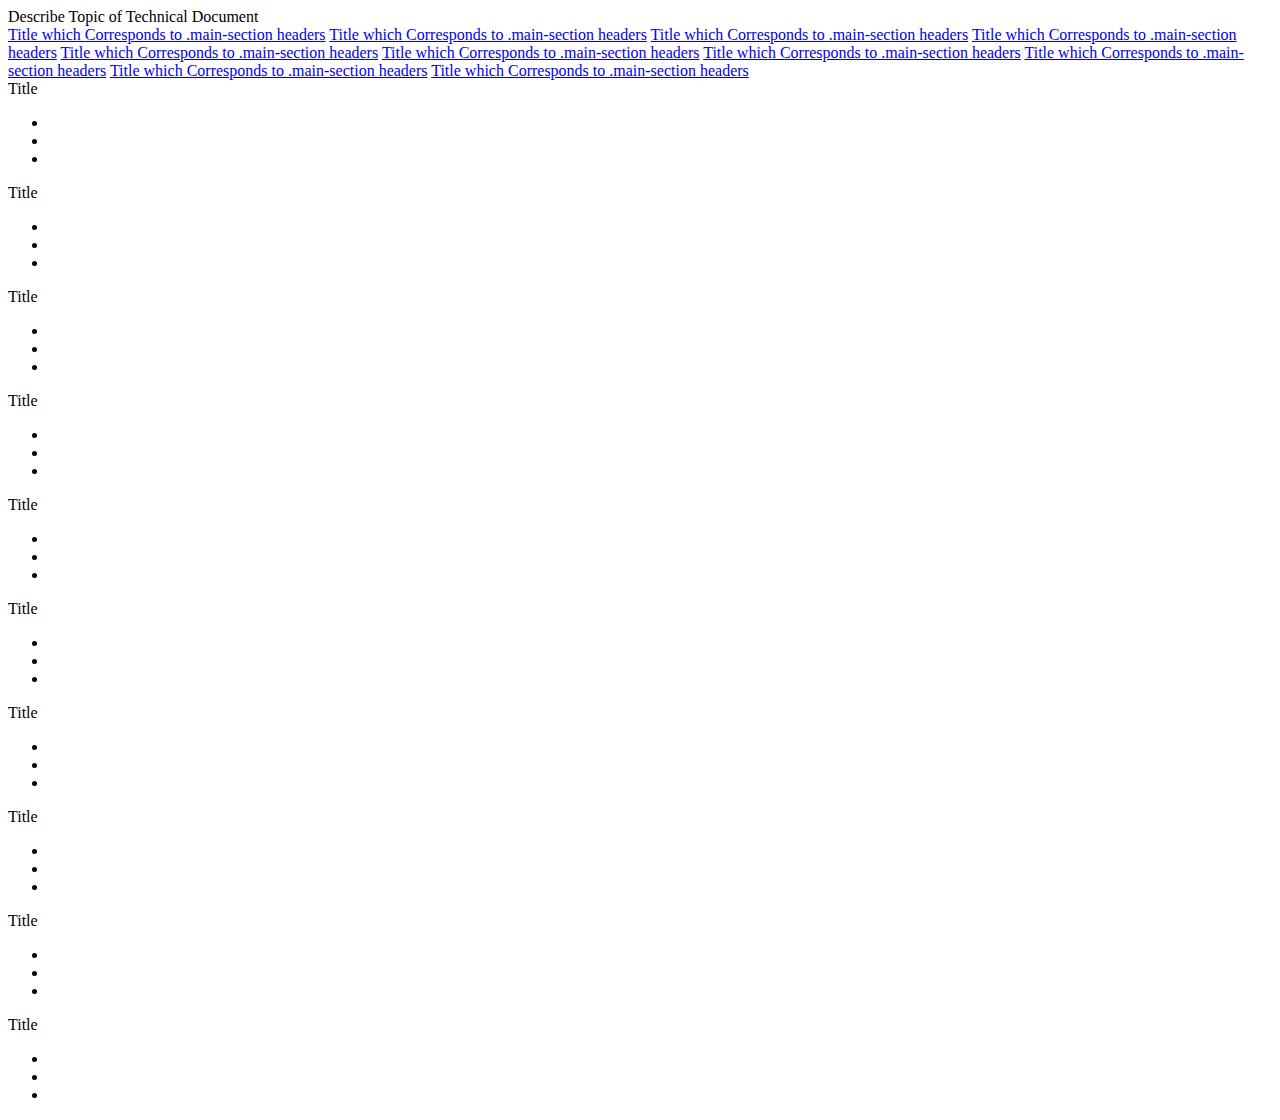
==== TDP.html @ b84b95ed "First Structural Commit" ====
<!DOCTYPE html>
<html lang="en">

<head>
    <meta charset="UTF-8">
    <meta name="viewport" content="width=device-width, initial-scale=1.0">
    <link rel="stylesheet" type="text/css" href="TDP.css">
    <title>Document</title>
</head>

<body>
    <nav id="navbar">
        <header>Describe Topic of Technical Document</header>
        <a href="#" class="nav-link">Title which Corresponds to .main-section headers</a>
        <a href="#" class="nav-link">Title which Corresponds to .main-section headers</a>
        <a href="#" class="nav-link">Title which Corresponds to .main-section headers</a>
        <a href="#" class="nav-link">Title which Corresponds to .main-section headers</a>
        <a href="#" class="nav-link">Title which Corresponds to .main-section headers</a>
        <a href="#" class="nav-link">Title which Corresponds to .main-section headers</a>
        <a href="#" class="nav-link">Title which Corresponds to .main-section headers</a>
        <a href="#" class="nav-link">Title which Corresponds to .main-section headers</a>
        <a href="#" class="nav-link">Title which Corresponds to .main-section headers</a>
        <a href="#" class="nav-link">Title which Corresponds to .main-section headers</a>
    </nav>
    <main id="main-doc">
        <section class="main-section">
            <header id="#_#_#">Title</header>
            <article>
                <p></p>
                <p></p>
                <code></code>
                <ul>
                    <li></li>
                    <li></li>
                    <li></li>
                </ul>
            </article>
        </section>
        <section class="main-section">
            <header id="#_#_#">Title</header>
            <article>
                <p></p>
                <p></p>
                <code></code>
                <ul>
                    <li></li>
                    <li></li>
                    <li></li>
                </ul>
            </article>
        </section>
        <section class="main-section">
            <header id="#_#_#">Title</header>
            <article>
                <p></p>
                <p></p>
                <code></code>
                <ul>
                    <li></li>
                    <li></li>
                    <li></li>
                </ul>
            </article>
        </section>
        <section class="main-section">
            <header id="#_#_#">Title</header>
            <article>
                <p></p>
                <p></p>
                <code></code>
                <ul>
                    <li></li>
                    <li></li>
                    <li></li>
                </ul>
            </article>
        </section>
        <section class="main-section">
            <header id="#_#_#">Title</header>
            <article>
                <p></p>
                <p></p>
                <code></code>
                <ul>
                    <li></li>
                    <li></li>
                    <li></li>
                </ul>
            </article>
        </section>
        <section class="main-section">
            <header id="#_#_#">Title</header>
            <article>
                <p></p>
                <p></p>
                <code></code>
                <ul>
                    <li></li>
                    <li></li>
                    <li></li>
                </ul>
            </article>
        </section>
        <section class="main-section">
            <header id="#_#_#">Title</header>
            <article>
                <p></p>
                <p></p>
                <code></code>
                <ul>
                    <li></li>
                    <li></li>
                    <li></li>
                </ul>
            </article>
        </section>
        <section class="main-section">
            <header id="#_#_#">Title</header>
            <article>
                <p></p>
                <p></p>
                <code></code>
                <ul>
                    <li></li>
                    <li></li>
                    <li></li>
                </ul>
            </article>
        </section>
        <section class="main-section">
            <header id="#_#_#">Title</header>
            <article>
                <p></p>
                <p></p>
                <code></code>
                <ul>
                    <li></li>
                    <li></li>
                    <li></li>
                </ul>
            </article>
        </section>
        <section class="main-section">
            <header id="#_#_#">Title</header>
            <article>
                <p></p>
                <p></p>
                <code></code>
                <ul>
                    <li></li>
                    <li></li>
                    <li></li>
                </ul>
            </article>
        </section>
    </main>
    <script src="https://cdn.freecodecamp.org/testable-projects-fcc/v1/bundle.js"></script>
</body>

</html>
---- TDP.css ----
:root {}


/*Must include a <main> with id="main-doc", which contains page's main content*/

#main-doc {}


/*Within id="main-doc" you must include <section> tags (minimum of 5) each with a class="main-section"*/

.main-section {}


/*The first element within each class="main-section" should be a <header> element*/


/*Each <header> element within the class="main-section" should have an id of the same name with underscores instead of spaces*/


/*---------------<header id="JaveScript_and_Java">JavaScript amd Java</header>---------------*/


/*The class="main-section" elements should have at least 10 <p> elements combined*/


/*The class="main-section" elements should have at least 5 <code> elements combined*/


/*The class="main-section" elements should have at least 5 <li> elements combined*/


/*Include a <nav> element with an id="navbar"*/

#navbar {}


/*-----navbar must contain one <header> element which contains text that describes the topic of the tech doc*

/*-----navbar must contain <a> elements with class="nav-link" (should be one for every class="main-section")-----*/

.nav-link {}


/*The <header> element in the navbar must come before any <a> elements in the navbar*/


/*Each class="nav-link" should contain text that corresponds to the header text within each <section> tag*/


/*Each navbar element should navigate to a corresponding section of the main-doc element*/


/*On regular sized devices the id="navbar" hsould be on the left side of the screen and should always be visible*

/*Must include at least one media query*/

@media (maxwidth: 800px) {}
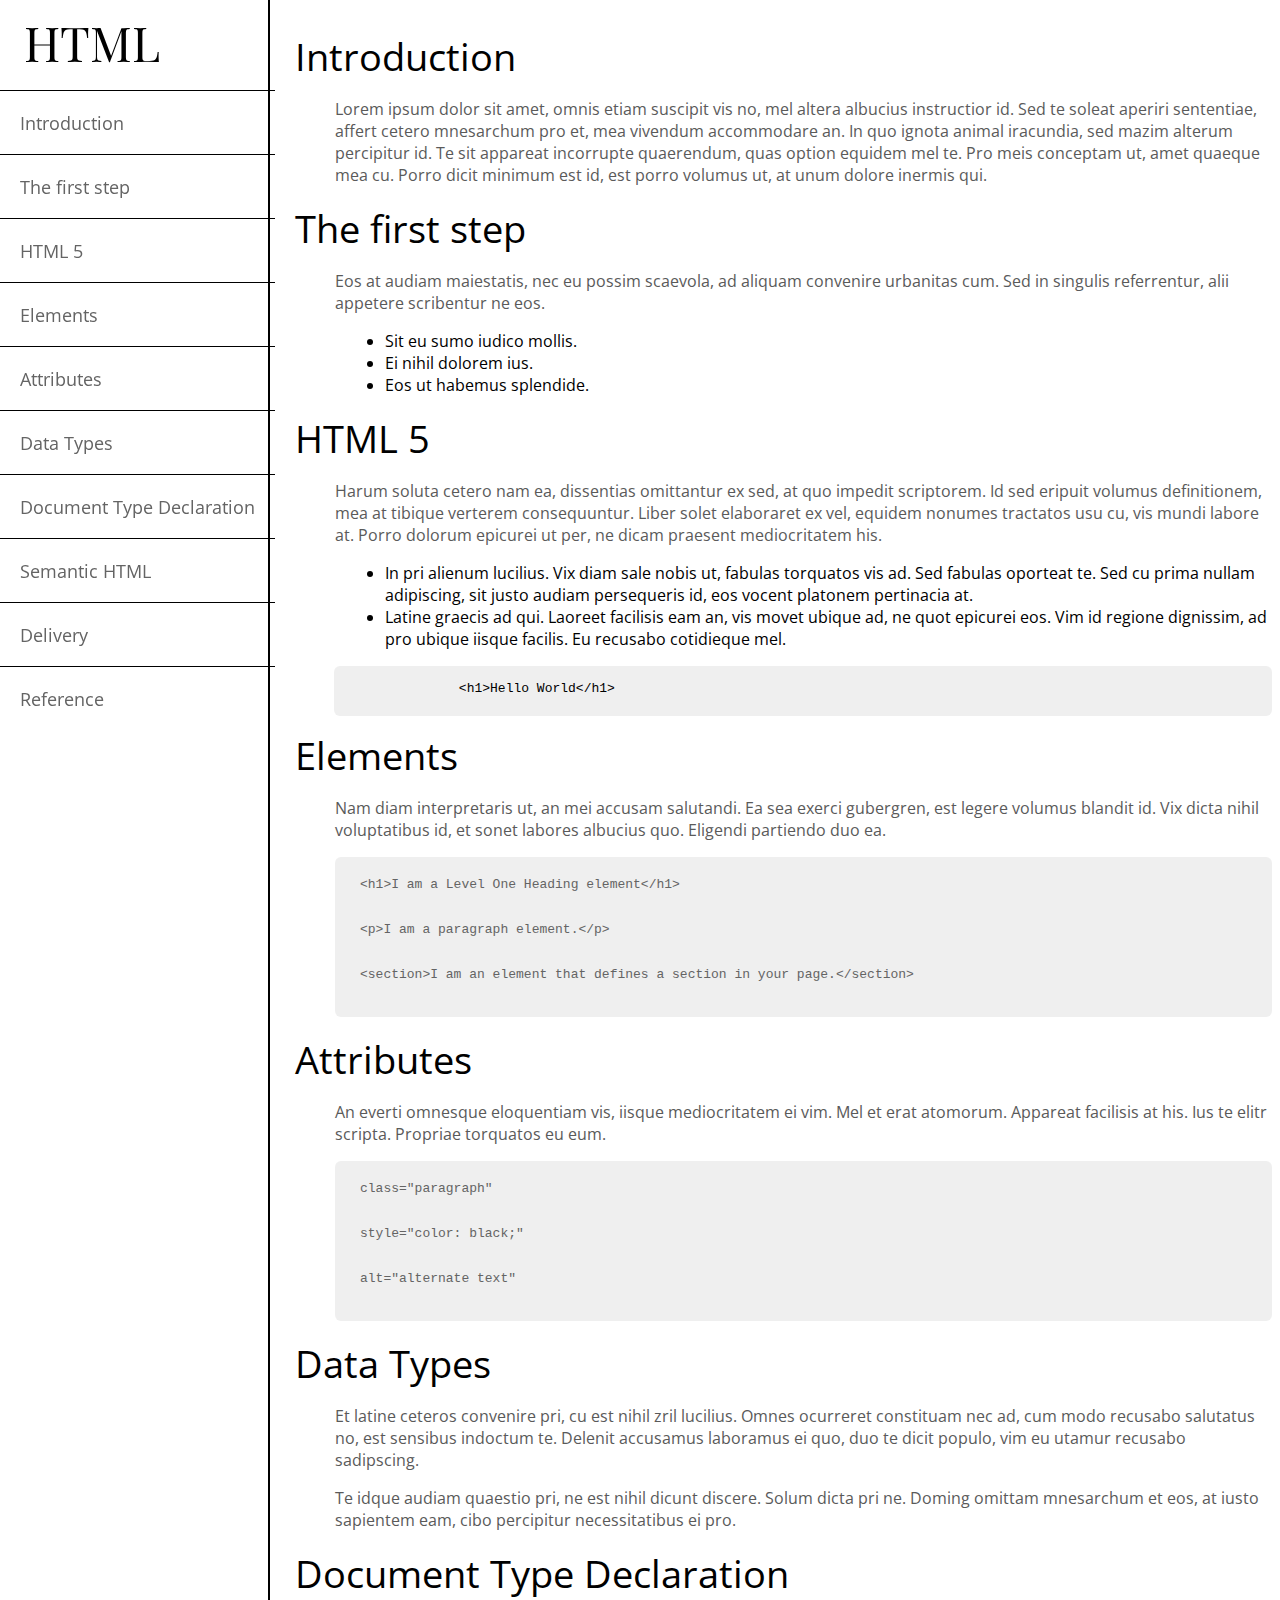
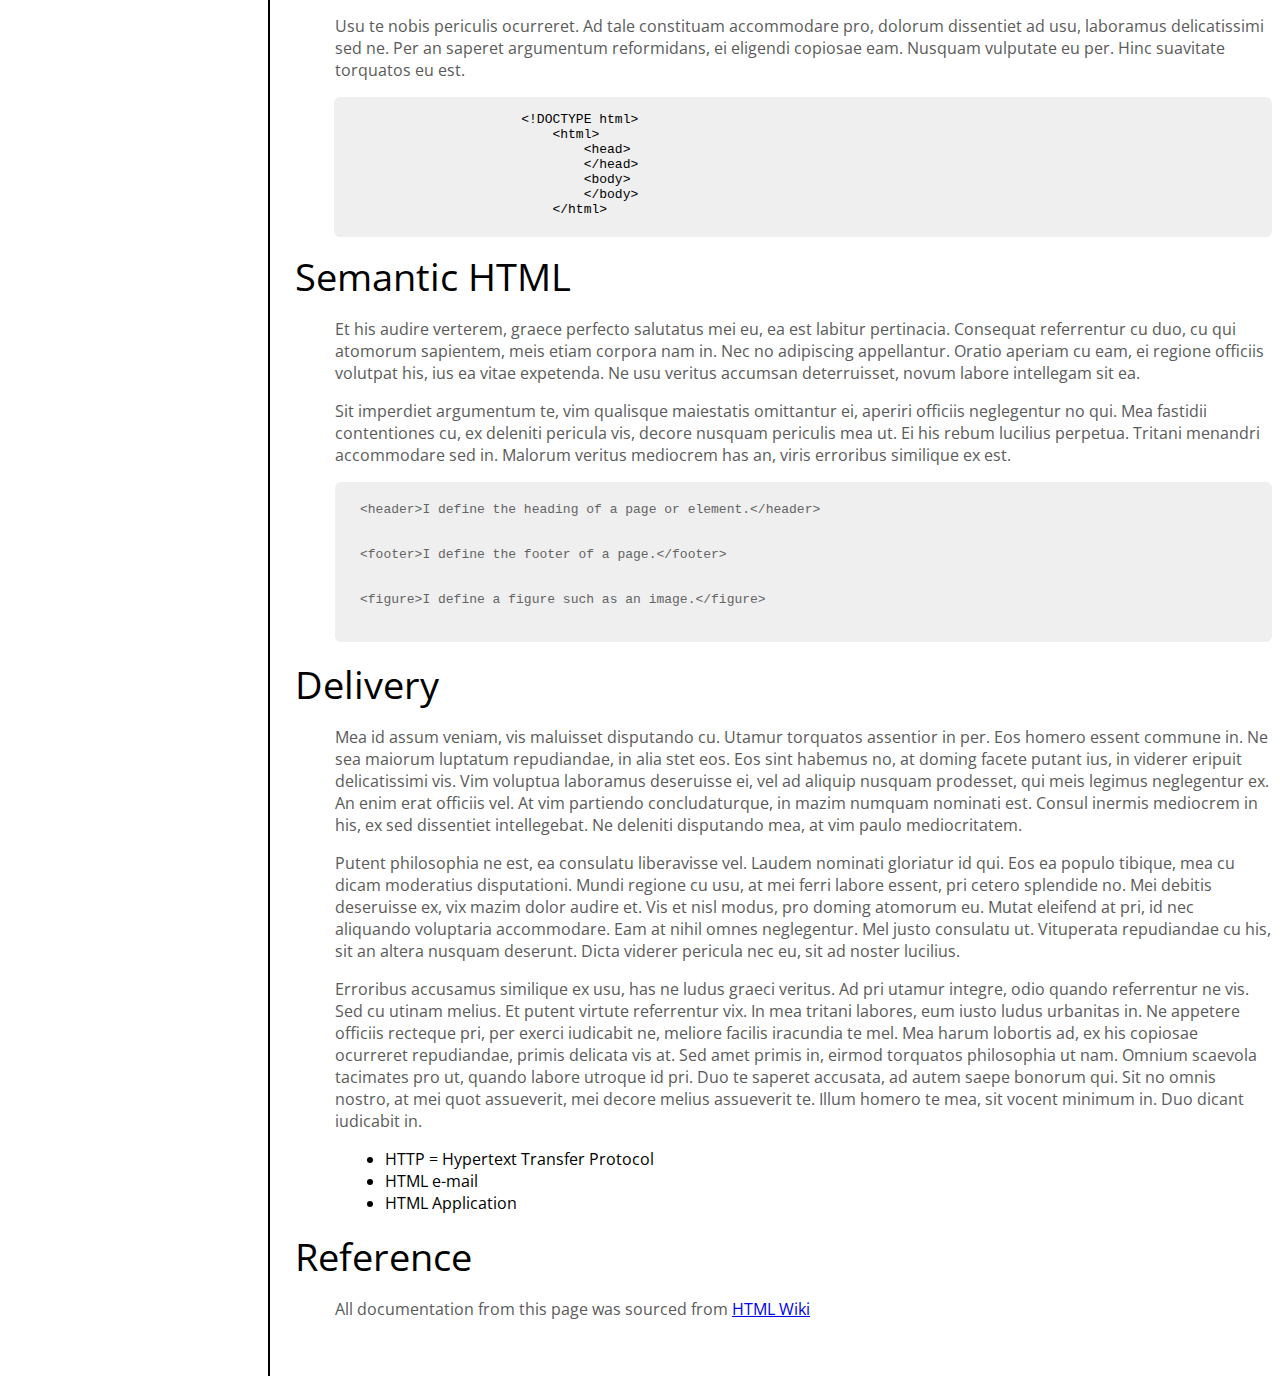
==== commit f6ddc86a: "second commit" ====
--- a/TDP.html
+++ b/TDP.html
@@ -5,152 +5,156 @@
     <meta charset="UTF-8">
     <meta name="viewport" content="width=device-width, initial-scale=1.0">
     <link rel="stylesheet" type="text/css" href="TDP.css">
-    <title>Document</title>
+    <link href="https://fonts.googleapis.com/css2?family=Open+Sans&display=swap" rel="stylesheet">
+    <link href="https://fonts.googleapis.com/css2?family=Playfair+Display:wght@700&display=swap" rel="stylesheet">
+    <title>Technical Documentation Project</title>
 </head>
 
 <body>
     <nav id="navbar">
-        <header>Describe Topic of Technical Document</header>
-        <a href="#" class="nav-link">Title which Corresponds to .main-section headers</a>
-        <a href="#" class="nav-link">Title which Corresponds to .main-section headers</a>
-        <a href="#" class="nav-link">Title which Corresponds to .main-section headers</a>
-        <a href="#" class="nav-link">Title which Corresponds to .main-section headers</a>
-        <a href="#" class="nav-link">Title which Corresponds to .main-section headers</a>
-        <a href="#" class="nav-link">Title which Corresponds to .main-section headers</a>
-        <a href="#" class="nav-link">Title which Corresponds to .main-section headers</a>
-        <a href="#" class="nav-link">Title which Corresponds to .main-section headers</a>
-        <a href="#" class="nav-link">Title which Corresponds to .main-section headers</a>
-        <a href="#" class="nav-link">Title which Corresponds to .main-section headers</a>
+        <header id="navbar-header">HTML</header>
+        <ul id="navbar-ul">
+            <li class="navbar-li"><a href="#Introduction" class="nav-link">Introduction</a></li>
+            <li class="navbar-li"><a href="#The_first_step" class="nav-link">The first step</a></li>
+            <li class="navbar-li"><a href="#HTML_5" class="nav-link">HTML 5</a></li>
+            <li class="navbar-li"><a href="#Elements" class="nav-link">Elements</a></li>
+            <li class="navbar-li"><a href="#Attributes" class="nav-link">Attributes</a></li>
+            <li class="navbar-li"><a href="#Data_Types" class="nav-link">Data Types</a></li>
+            <li class="navbar-li"><a href="#Document_Type_Declaration" class="nav-link">Document Type Declaration</a></li>
+            <li class="navbar-li"><a href="#Semantic_HTML" class="nav-link">Semantic HTML</a></li>
+            <li class="navbar-li"><a href="#Delivery" class="nav-link">Delivery</a></li>
+            <li class="navbar-li"><a href="#Reference" class="nav-link">Reference</a></li>
+        </ul>
     </nav>
     <main id="main-doc">
-        <section class="main-section">
-            <header id="#_#_#">Title</header>
+        <section class="main-section" id="Introduction">
+            <header>Introduction</header>
             <article>
-                <p></p>
-                <p></p>
-                <code></code>
+                <p>
+                    Lorem ipsum dolor sit amet, omnis etiam suscipit vis no, mel altera albucius instructior id. Sed te soleat aperiri sententiae, affert cetero mnesarchum pro et, mea vivendum accommodare an. In quo ignota animal iracundia, sed mazim alterum percipitur id.
+                    Te sit appareat incorrupte quaerendum, quas option equidem mel te. Pro meis conceptam ut, amet quaeque mea cu. Porro dicit minimum est id, est porro volumus ut, at unum dolore inermis qui.
+                </p>
+            </article>
+        </section>
+        <section class="main-section" id="The_first_step">
+            <header>The first step</header>
+            <article>
+                <p>
+                    Eos at audiam maiestatis, nec eu possim scaevola, ad aliquam convenire urbanitas cum. Sed in singulis referrentur, alii appetere scribentur ne eos.
+                </p>
                 <ul>
-                    <li></li>
-                    <li></li>
-                    <li></li>
+                    <li>Sit eu sumo iudico mollis.</li>
+                    <li>Ei nihil dolorem ius.</li>
+                    <li>Eos ut habemus splendide.</li>
                 </ul>
             </article>
         </section>
-        <section class="main-section">
-            <header id="#_#_#">Title</header>
+        <section class="main-section" id="HTML_5">
+            <header>HTML 5</header>
             <article>
-                <p></p>
-                <p></p>
+                <p>
+                    Harum soluta cetero nam ea, dissentias omittantur ex sed, at quo impedit scriptorem. Id sed eripuit volumus definitionem, mea at tibique verterem consequuntur. Liber solet elaboraret ex vel, equidem nonumes tractatos usu cu, vis mundi labore at. Porro
+                    dolorum epicurei ut per, ne dicam praesent mediocritatem his.
+                </p>
+                <ul>
+                    <li>In pri alienum lucilius. Vix diam sale nobis ut, fabulas torquatos vis ad. Sed fabulas oporteat te. Sed cu prima nullam adipiscing, sit justo audiam persequeris id, eos vocent platonem pertinacia at.</li>
+                    <li>Latine graecis ad qui. Laoreet facilisis eam an, vis movet ubique ad, ne quot epicurei eos. Vim id regione dignissim, ad pro ubique iisque facilis. Eu recusabo cotidieque mel.</li>
+                </ul>
+                <pre class="code-no-li">
+                <code>&lt;h1&gt;Hello World&lt;/h1&gt;</code>
+                </pre>
+            </article>
+        </section>
+        <section class="main-section" id="Elements">
+            <header>Elements</header>
+            <article>
+                <p>Nam diam interpretaris ut, an mei accusam salutandi. Ea sea exerci gubergren, est legere volumus blandit id. Vix dicta nihil voluptatibus id, et sonet labores albucius quo. Eligendi partiendo duo ea.</p>
                 <code></code>
                 <ul>
-                    <li></li>
-                    <li></li>
-                    <li></li>
+                    <pre>
+                    <li class="code-li"><code>&lt;h1&gt;I am a Level One Heading element&lt;/h1&gt;</code></li>
+                    <li class="code-li"><code>&lt;p&gt;I am a paragraph element.&lt;/p&gt;</code></li>
+                    <li class="code-li"><code>&lt;section&gt;I am an element that defines a section in your page.&lt;/section&gt;</code></li>
+                    </pre>
                 </ul>
             </article>
         </section>
-        <section class="main-section">
-            <header id="#_#_#">Title</header>
+        <section class="main-section" id="Attributes">
+            <header>Attributes</header>
             <article>
-                <p></p>
-                <p></p>
-                <code></code>
+                <p>An everti omnesque eloquentiam vis, iisque mediocritatem ei vim. Mel et erat atomorum. Appareat facilisis at his. Ius te elitr scripta. Propriae torquatos eu eum.</p>
                 <ul>
-                    <li></li>
-                    <li></li>
-                    <li></li>
+                    <pre>
+                    <li class="code-li"><code>class="paragraph"</code></li>
+                    <li class="code-li"><code>style="color: black;"</code></li>
+                    <li class="code-li"><code>alt="alternate text"</code></li>
+                    </pre>
                 </ul>
             </article>
         </section>
-        <section class="main-section">
-            <header id="#_#_#">Title</header>
+        <section class="main-section" id="Data_Types">
+            <header>Data Types</header>
             <article>
-                <p></p>
-                <p></p>
-                <code></code>
+                <p>Et latine ceteros convenire pri, cu est nihil zril lucilius. Omnes ocurreret constituam nec ad, cum modo recusabo salutatus no, est sensibus indoctum te. Delenit accusamus laboramus ei quo, duo te dicit populo, vim eu utamur recusabo sadipscing.</p>
+                <p>Te idque audiam quaestio pri, ne est nihil dicunt discere. Solum dicta pri ne. Doming omittam mnesarchum et eos, at iusto sapientem eam, cibo percipitur necessitatibus ei pro.</p>
+            </article>
+        </section>
+        <section class="main-section" id="Document_Type_Declaration">
+            <header>Document Type Declaration</header>
+            <article>
+                <p>Usu te nobis periculis ocurreret. Ad tale constituam accommodare pro, dolorum dissentiet ad usu, laboramus delicatissimi sed ne. Per an saperet argumentum reformidans, ei eligendi copiosae eam. Nusquam vulputate eu per. Hinc suavitate
+                    torquatos eu est.</p>
+                <pre class="code-no-li">
+                        <code>&lt;!DOCTYPE html&gt;</code>
+                            <code>&lt;html&gt;</code>
+                                <code>&lt;head&gt;</code>
+                                <code>&lt;/head&gt;</code>
+                                <code>&lt;body&gt;</code>
+                                <code>&lt;/body&gt;</code>
+                            <code>&lt;/html&gt;</code>
+                </pre>
+            </article>
+        </section>
+        <section class="main-section" id="Semantic_HTML">
+            <header>Semantic HTML</header>
+            <article>
+                <p>Et his audire verterem, graece perfecto salutatus mei eu, ea est labitur pertinacia. Consequat referrentur cu duo, cu qui atomorum sapientem, meis etiam corpora nam in. Nec no adipiscing appellantur. Oratio aperiam cu eam, ei regione officiis
+                    volutpat his, ius ea vitae expetenda. Ne usu veritus accumsan deterruisset, novum labore intellegam sit ea.</p>
+                <p>Sit imperdiet argumentum te, vim qualisque maiestatis omittantur ei, aperiri officiis neglegentur no qui. Mea fastidii contentiones cu, ex deleniti pericula vis, decore nusquam periculis mea ut. Ei his rebum lucilius perpetua. Tritani
+                    menandri accommodare sed in. Malorum veritus mediocrem has an, viris erroribus similique ex est.</p>
                 <ul>
-                    <li></li>
-                    <li></li>
-                    <li></li>
+                    <pre>
+                    <li class="code-li"><code>&lt;header&gt;I define the heading of a page or element.&lt;/header&gt;</code></li>
+                    <li class="code-li"><code>&lt;footer&gt;I define the footer of a page.&lt;/footer&gt;</code></li>
+                    <li class="code-li"><code>&lt;figure&gt;I define a figure such as an image.&lt;/figure&gt;</code></li>
+                    </pre>
                 </ul>
             </article>
         </section>
-        <section class="main-section">
-            <header id="#_#_#">Title</header>
+        <section class="main-section" id="Delivery">
+            <header>Delivery</header>
             <article>
-                <p></p>
-                <p></p>
-                <code></code>
+                <p>Mea id assum veniam, vis maluisset disputando cu. Utamur torquatos assentior in per. Eos homero essent commune in. Ne sea maiorum luptatum repudiandae, in alia stet eos. Eos sint habemus no, at doming facete putant ius, in viderer eripuit
+                    delicatissimi vis. Vim voluptua laboramus deseruisse ei, vel ad aliquip nusquam prodesset, qui meis legimus neglegentur ex. An enim erat officiis vel. At vim partiendo concludaturque, in mazim numquam nominati est. Consul inermis mediocrem
+                    in his, ex sed dissentiet intellegebat. Ne deleniti disputando mea, at vim paulo mediocritatem.</p>
+                <p>Putent philosophia ne est, ea consulatu liberavisse vel. Laudem nominati gloriatur id qui. Eos ea populo tibique, mea cu dicam moderatius disputationi. Mundi regione cu usu, at mei ferri labore essent, pri cetero splendide no. Mei debitis
+                    deseruisse ex, vix mazim dolor audire et. Vis et nisl modus, pro doming atomorum eu. Mutat eleifend at pri, id nec aliquando voluptaria accommodare. Eam at nihil omnes neglegentur. Mel justo consulatu ut. Vituperata repudiandae cu
+                    his, sit an altera nusquam deserunt. Dicta viderer pericula nec eu, sit ad noster lucilius.</p>
+                <p>Erroribus accusamus similique ex usu, has ne ludus graeci veritus. Ad pri utamur integre, odio quando referrentur ne vis. Sed cu utinam melius. Et putent virtute referrentur vix. In mea tritani labores, eum iusto ludus urbanitas in. Ne
+                    appetere officiis recteque pri, per exerci iudicabit ne, meliore facilis iracundia te mel. Mea harum lobortis ad, ex his copiosae ocurreret repudiandae, primis delicata vis at. Sed amet primis in, eirmod torquatos philosophia ut nam.
+                    Omnium scaevola tacimates pro ut, quando labore utroque id pri. Duo te saperet accusata, ad autem saepe bonorum qui. Sit no omnis nostro, at mei quot assueverit, mei decore melius assueverit te. Illum homero te mea, sit vocent minimum
+                    in. Duo dicant iudicabit in.</p>
                 <ul>
-                    <li></li>
-                    <li></li>
-                    <li></li>
+                    <li>HTTP = Hypertext Transfer Protocol</li>
+                    <li>HTML e-mail</li>
+                    <li>HTML Application</li>
                 </ul>
             </article>
         </section>
-        <section class="main-section">
-            <header id="#_#_#">Title</header>
+        <section class="main-section" id="Reference">
+            <header>Reference</header>
             <article>
-                <p></p>
-                <p></p>
-                <code></code>
-                <ul>
-                    <li></li>
-                    <li></li>
-                    <li></li>
-                </ul>
-            </article>
-        </section>
-        <section class="main-section">
-            <header id="#_#_#">Title</header>
-            <article>
-                <p></p>
-                <p></p>
-                <code></code>
-                <ul>
-                    <li></li>
-                    <li></li>
-                    <li></li>
-                </ul>
-            </article>
-        </section>
-        <section class="main-section">
-            <header id="#_#_#">Title</header>
-            <article>
-                <p></p>
-                <p></p>
-                <code></code>
-                <ul>
-                    <li></li>
-                    <li></li>
-                    <li></li>
-                </ul>
-            </article>
-        </section>
-        <section class="main-section">
-            <header id="#_#_#">Title</header>
-            <article>
-                <p></p>
-                <p></p>
-                <code></code>
-                <ul>
-                    <li></li>
-                    <li></li>
-                    <li></li>
-                </ul>
-            </article>
-        </section>
-        <section class="main-section">
-            <header id="#_#_#">Title</header>
-            <article>
-                <p></p>
-                <p></p>
-                <code></code>
-                <ul>
-                    <li></li>
-                    <li></li>
-                    <li></li>
-                </ul>
+                <p>All documentation from this page was sourced from <a href="https://en.wikipedia.org/wiki/HTML" target="_blank">HTML Wiki</a></p>
             </article>
         </section>
     </main>
--- a/TDP.css
+++ b/TDP.css
@@ -1,57 +1,171 @@
-:root {}
+:root {
+    color: black;
+    font-family: 'Open Sans', Arial, Helvetica, sans-serif;
+}
 
+body {
+    display: block;
+}
 
-/*Must include a <main> with id="main-doc", which contains page's main content*/
+p {
+    margin-left: 40px;
+    color: rgba(90, 90, 90, 1);
+}
 
-#main-doc {}
+li {
+    margin-left: 50px;
+}
 
+.code-li {
+    margin-left: 20px;
+    color: rgba(100, 100, 100, 1);
+    list-style-position: outside;
+    list-style: none;
+}
 
-/*Within id="main-doc" you must include <section> tags (minimum of 5) each with a class="main-section"*/
+.code-no-li {
+    background: rgba(100, 100, 100, 0.1);
+    padding: 15px 20px 5px 0px;
+    margin-left: 39px;
+    border-radius: 6px;
+}
 
-.main-section {}
+#navbar {
+    position: fixed;
+}
 
+#navbar-header {
+    font-family: 'Playfair Display';
+    font-size: 3rem;
+    padding-left: 16px;
+    padding-top: 10px;
+}
 
-/*The first element within each class="main-section" should be a <header> element*/
+#navbar-ul {
+    list-style: none;
+    list-style-position: outside;
+    padding-left: 0px;
+}
 
+.navbar-li {
+    border-top: 0.5px solid black;
+    padding: 4px 20px 0px 20px;
+    margin-left: -8px;
+}
 
-/*Each <header> element within the class="main-section" should have an id of the same name with underscores instead of spaces*/
+.nav-link {
+    display: block;
+    margin: -4px -20px -1px -20px;
+    padding-left: 20px;
+    color: rgba(100, 100, 100, 1);
+    font-size: 1.1rem;
+    line-height: 4rem;
+    text-decoration: none;
+    padding-right: 20px;
+}
 
+.nav-link:hover {
+    background: rgba(150, 150, 150, 0.2);
+    ;
+    color: black;
+    cursor: pointer;
+}
 
-/*---------------<header id="JaveScript_and_Java">JavaScript amd Java</header>---------------*/
+#main-doc {
+    border-left: 2px solid black;
+    margin: -8px 0px -20px 260px;
+    padding-top: 30px;
+    padding-bottom: 40px;
+}
 
+.main-section {
+    padding-left: 25px;
+}
 
-/*The class="main-section" elements should have at least 10 <p> elements combined*/
+header {
+    font-size: 2.4rem;
+}
 
+pre {
+    background: rgba(100, 100, 100, 0.1);
+    padding: 5px 20px 5px 5px;
+    border-radius: 6px;
+}
 
-/*The class="main-section" elements should have at least 5 <code> elements combined*/
+#Introduction {
+    background: none;
+}
 
+#The_first_step {
+    background: none;
+}
 
-/*The class="main-section" elements should have at least 5 <li> elements combined*/
+#HTML_5 {
+    background: none;
+}
 
+#Elements {
+    background: none;
+}
 
-/*Include a <nav> element with an id="navbar"*/
+#Attributes {
+    background: none;
+}
 
-#navbar {}
+#Data_Types {
+    background: none;
+}
 
+#Document_Type_Declaration {
+    background: none;
+}
 
-/*-----navbar must contain one <header> element which contains text that describes the topic of the tech doc*
+#Semantic_HTML {
+    background: none;
+}
 
-/*-----navbar must contain <a> elements with class="nav-link" (should be one for every class="main-section")-----*/
+#Delivery {
+    background: none;
+}
 
-.nav-link {}
+#Reference {
+    background: none;
+}
 
-
-/*The <header> element in the navbar must come before any <a> elements in the navbar*/
-
-
-/*Each class="nav-link" should contain text that corresponds to the header text within each <section> tag*/
-
-
-/*Each navbar element should navigate to a corresponding section of the main-doc element*/
-
-
-/*On regular sized devices the id="navbar" hsould be on the left side of the screen and should always be visible*
-
-/*Must include at least one media query*/
-
-@media (maxwidth: 800px) {}+@media (max-width: 850px) {
+    body {
+        display: flex;
+        flex-direction: column;
+    }
+    #navbar {
+        position: unset;
+    }
+    #navbar-header {
+        text-align: center;
+    }
+    #navbar-ul {
+        padding-left: 0px;
+        margin-left: 20px;
+        margin-right: 20px;
+        border: 2px solid rgba(100, 100, 100, 1);
+        overflow-y: auto;
+        overflow-x: hidden;
+        height: 200px;
+    }
+    .navbar-li {
+        text-align: center;
+        border-top: none;
+        border-bottom: 0.5px solid black;
+        padding: 0px 0px 0px 0px;
+        margin-left: 0px;
+    }
+    .nav-link {
+        font-size: 1.4rem;
+    }
+    #main-doc {
+        border-left: none;
+        margin: 0px 0px 0px 0px;
+        padding-top: 0px;
+        padding-bottom: 0px;
+    }
+}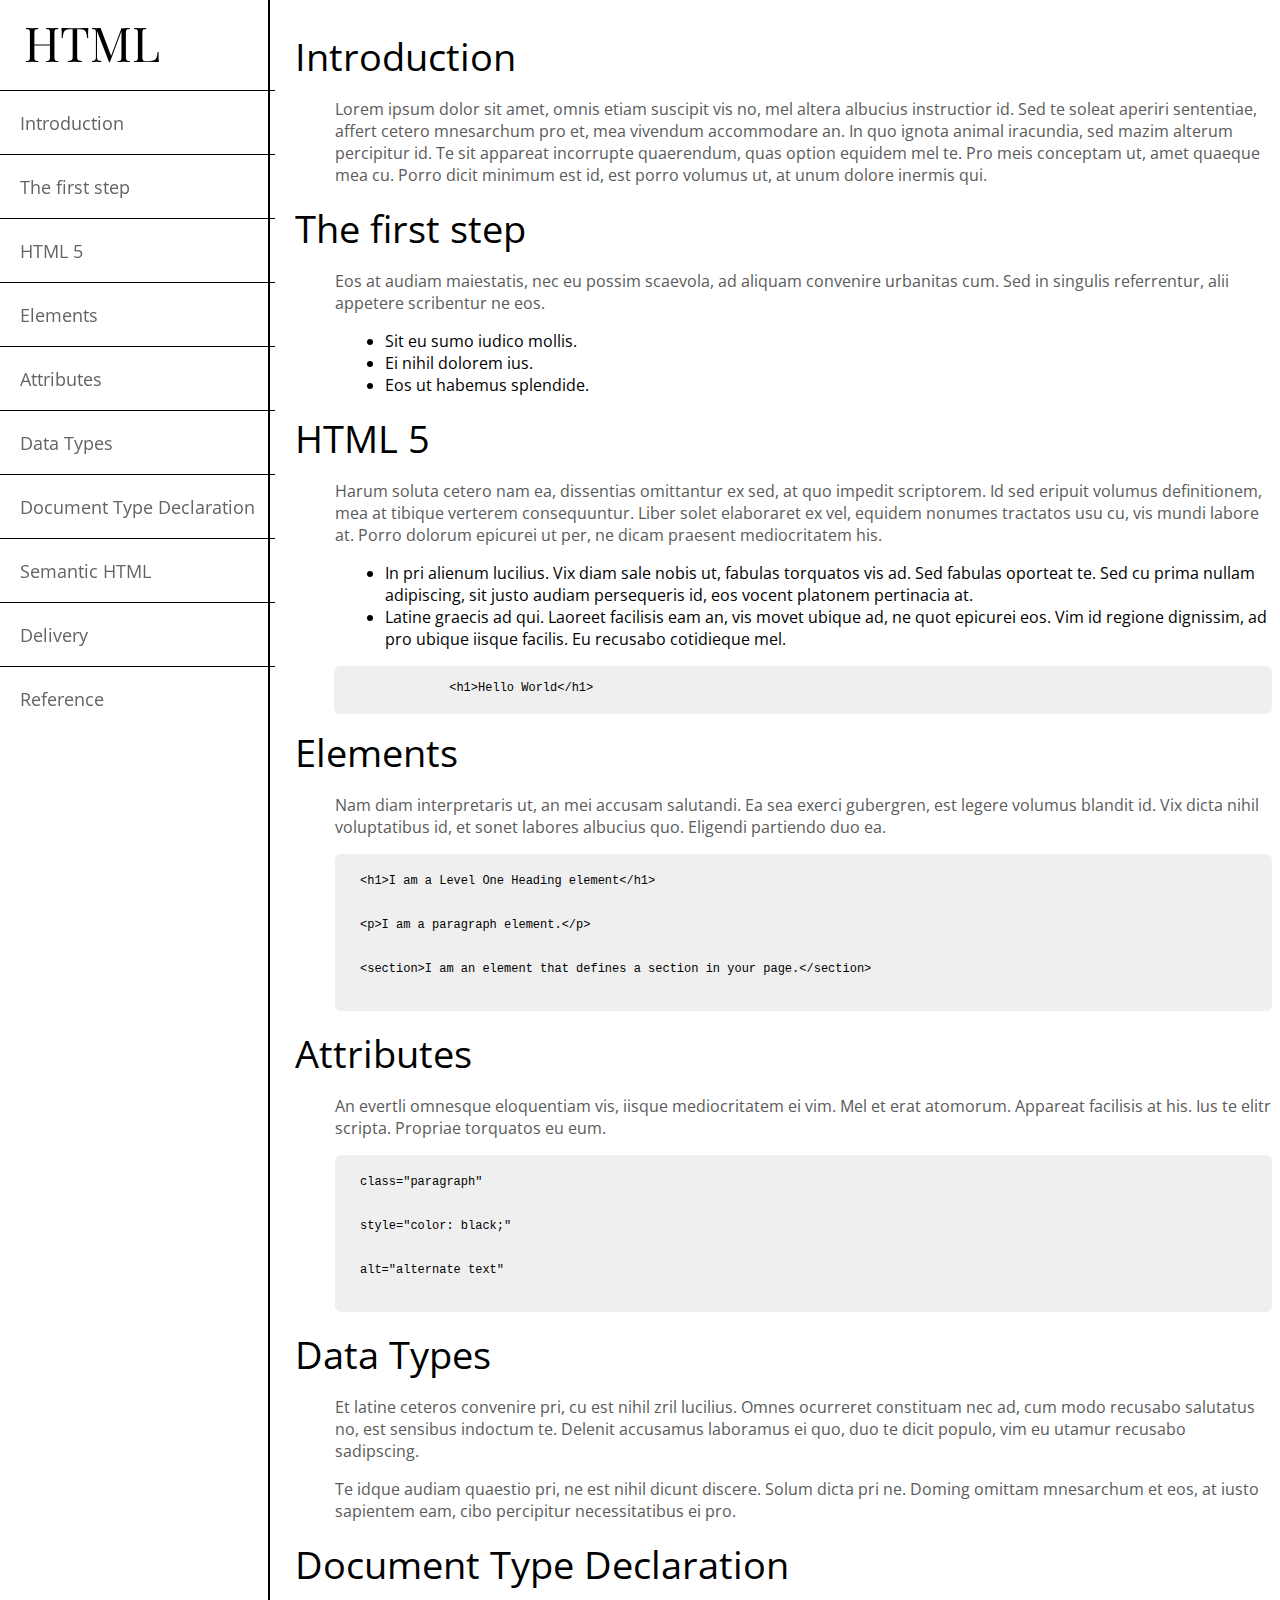
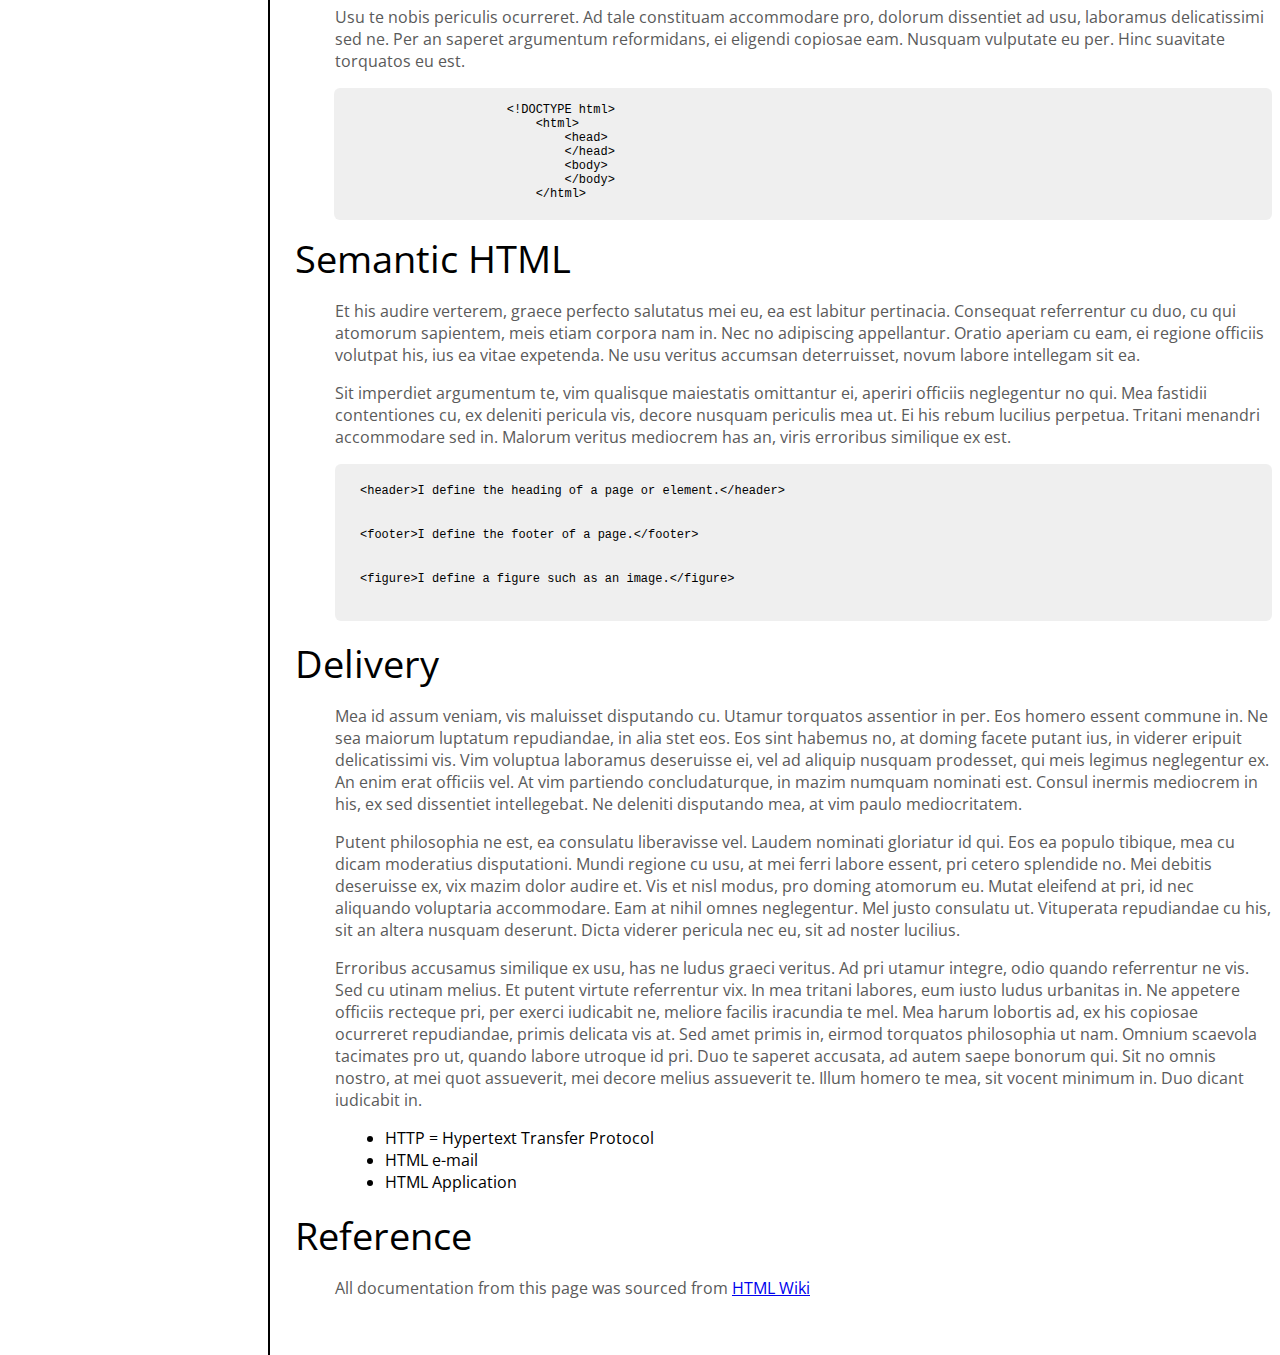
==== commit d21b84dd: "third commit" ====
--- a/TDP.html
+++ b/TDP.html
@@ -82,7 +82,7 @@
         <section class="main-section" id="Attributes">
             <header>Attributes</header>
             <article>
-                <p>An everti omnesque eloquentiam vis, iisque mediocritatem ei vim. Mel et erat atomorum. Appareat facilisis at his. Ius te elitr scripta. Propriae torquatos eu eum.</p>
+                <p>An evertli omnesque eloquentiam vis, iisque mediocritatem ei vim. Mel et erat atomorum. Appareat facilisis at his. Ius te elitr scripta. Propriae torquatos eu eum.</p>
                 <ul>
                     <pre>
                     <li class="code-li"><code>class="paragraph"</code></li>
--- a/TDP.css
+++ b/TDP.css
@@ -18,9 +18,9 @@
 
 .code-li {
     margin-left: 20px;
-    color: rgba(100, 100, 100, 1);
     list-style-position: outside;
     list-style: none;
+    font-size: 12px;
 }
 
 .code-no-li {
@@ -28,6 +28,7 @@
     padding: 15px 20px 5px 0px;
     margin-left: 39px;
     border-radius: 6px;
+    font-size: 12px;
 }
 
 #navbar {
@@ -132,7 +133,7 @@
     background: none;
 }
 
-@media (max-width: 850px) {
+@media (max-width: 856px) {
     body {
         display: flex;
         flex-direction: column;
@@ -168,4 +169,11 @@
         padding-top: 0px;
         padding-bottom: 0px;
     }
+    .code-li {
+        margin-left: 3px;
+        font-size: 10px;
+    }
+    .code-no-li {
+        font-size: 10px;
+    }
 }